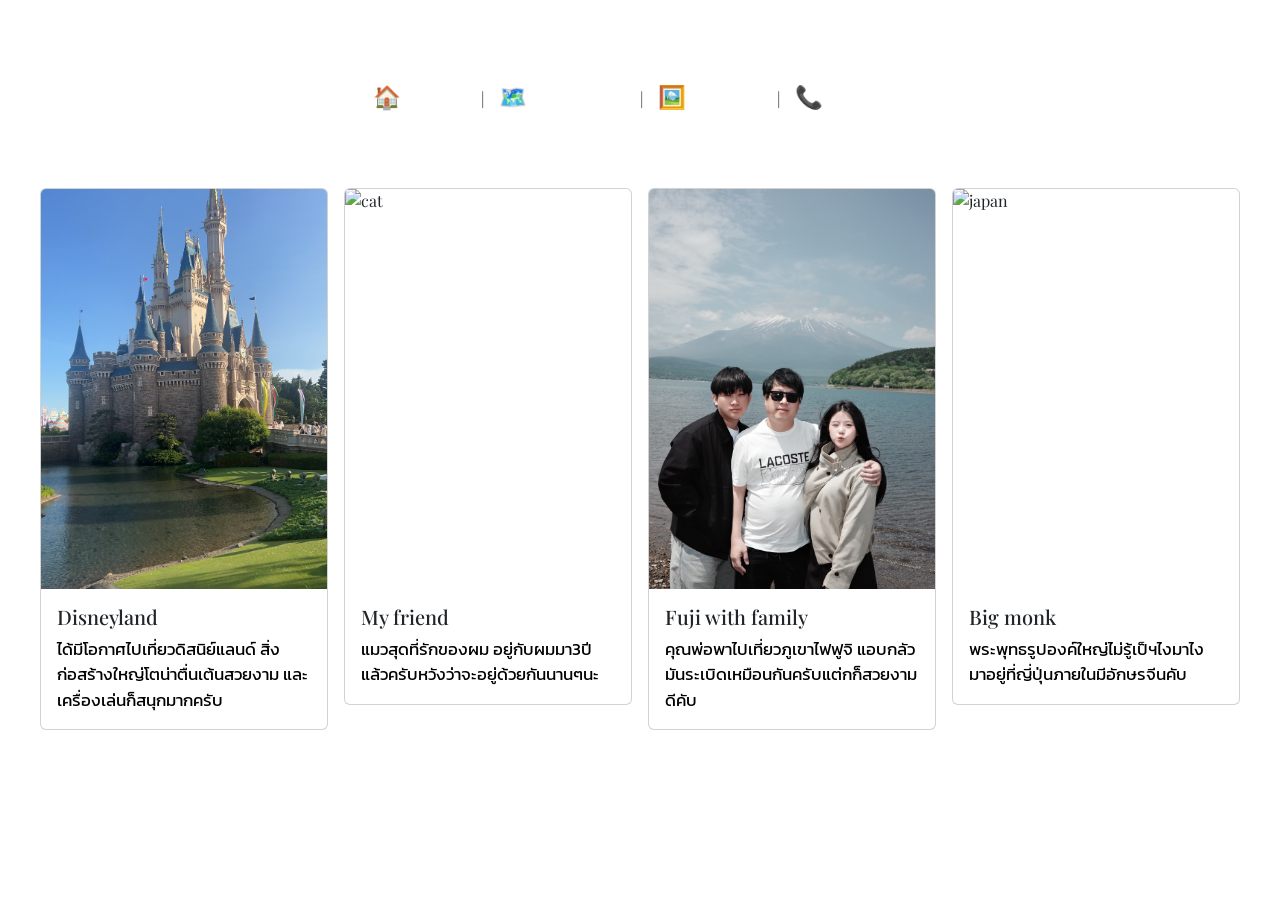
==== gallery.html @ c1791a15 "finished" ====
<!DOCTYPE html>
<html lang="en">
  <head>
    <meta charset="UTF-8" />
    <meta name="viewport" content="width=device-width, initial-scale=1.0" />
    <link
      href="https://cdn.jsdelivr.net/npm/bootstrap@5.0.2/dist/css/bootstrap.min.css"
      rel="stylesheet"
      integrity="sha384-EVSTQN3/azprG1Anm3QDgpJLIm9Nao0Yz1ztcQTwFspd3yD65VohhpuuCOmLASjC"
      crossorigin="anonymous"
    />
    <script
      src="https://cdn.jsdelivr.net/npm/bootstrap@5.3.0/dist/js/bootstrap.bundle.min.js"
      integrity="sha384-geWF76RCwLtnZ8qwWowPQNguL3RmwHVBC9FhGdlKrxdiJJigb/j/68SIy3Te4Bkz"
      crossorigin="anonymous"
    ></script>
    <link rel="stylesheet" href="style.css" />
    <title>My Portfolio - Gallery</title>
  </head>
  <body>
      <h2 class="center-header mt-4">My Portfolio</h2> 
    <p class="text-center">
      <a href="index.html" class="nav-link-custom">🏠 Home</a> |
      <a href="favorites.html" class="nav-link-custom">🗺️ Favorites</a> |
      <a href="gallery.html" class="nav-link-custom">🖼️ Gallery</a> |
      <a href="contact.html" class="nav-link-custom">📞 Contact</a>
    </p>
    
    <p class="text-center fs-3 text-white">Gallery</p>

    <div class="d-flex gap-3 justify-content-center flex-wrap align-items-start pb-5">
      
      <div class="card" style="width: 18rem">
        <img src="img/disney.JPG" class="card-img-top gallery-img" alt="big monk" />
        <div class="card-body">
          <h5 class="card-title">Disneyland</h5>
          <p class="card-text normal-text">
           ได้มีโอกาศไปเที่ยวดิสนิย์แลนด์ สิ่งก่อสร้างใหญ่โตน่าตื่นเต้นสวยงาม และเครื่องเล่นก็สนุกมากครับ
          </p>
        </div>
      </div>

      <div class="card" style="width: 18rem">
        <img src="img/cat.HEIC" class="card-img-top gallery-img" alt="cat" />
        <div class="card-body">
          <h5 class="card-title">My friend</h5>
          <p class="card-text normal-text">แมวสุดที่รักของผม อยู่กับผมมา3ปีแล้วครับหวังว่าจะอยู่ด้วยกันนานๆนะ</p>
        </div>
      </div>

      <div class="card" style="width: 18rem">
        <img src="img/IMG_7247.JPG" class="card-img-top gallery-img" alt="disney" />
        <div class="card-body">
          <h5 class="card-title">Fuji with family</h5>
          <p class="card-text normal-text">คุณพ่อพาไปเที่ยวภูเขาไฟฟูจิ แอบกลัวมันระเบิดเหมือนกันครับแต่กก็สวยงามดีคับ</p>
        </div>
      </div>

      <div class="card" style="width: 18rem">
        <img src="img/monk.HEIC" class="card-img-top gallery-img" alt="japan" />
        <div class="card-body">
          <h5 class="card-title">Big monk</h5>
          <p class="card-text normal-text">
            พระพุทธรูปองค์ใหญ่ไม่รู้เป็ฯไงมาไง มาอยู่ที่ญี่ปุ่นภายในมีอักษรจีนคับ
          </p>
        </div>
      </div>
    </div>
  </body>
</html>
---- style.css ----
@import url('https://fonts.googleapis.com/css2?family=Playfair+Display:ital,wght@0,400..900;1,400..900&display=swap');
@import url('https://fonts.googleapis.com/css2?family=Kanit:wght@300;400;500;700&display=swap');

.center-header {
  color: white;
  text-align: center;
  font-style: italic;
  font-size: 2.5rem;
  font-family: 'Playfair Display', sans-serif;
}

body {
  font-family: 'Playfair Display', sans-serif;
  background-image: url('https://images.unsplash.com/photo-1578637387939-43c525550085?q=80&w=2070&auto=format&fit=crop');
  background-size: cover;
  background-position: center;
  background-repeat: no-repeat; 
  background-attachment: fixed;
}

.profile-img {
  width: 130px;
  height: 130px;
  border-radius: 50%;
  object-fit: cover;
}

.text-box {
  font-family: 'Kanit', sans-serif; 
  font-size: 17px;
  color: whitesmoke;
  margin-bottom: 0;
}
.normal-text {
  font-family: 'Kanit', sans-serif; 
  font-size: 17px;
  color: rgb(0, 0, 0);
  margin-bottom: 0;
}
.nav-link-custom {
  color: white;
  text-decoration: none;
  font-size: 1.4rem;
  margin: 0 10px;
}
.nav-link-custom:hover {
  color: cornsilk;
}

.gallery-img {
  width: 100%;        
  height: 400px;      
  object-fit: cover;  
}

.d-flex.justify-content-center.gap-5.fw-bold.my-4 a {
  color: white;
  text-decoration: none;
}
.d-flex.justify-content-center.gap-5.fw-bold.my-4 a:hover {
  color: lightgray;
}
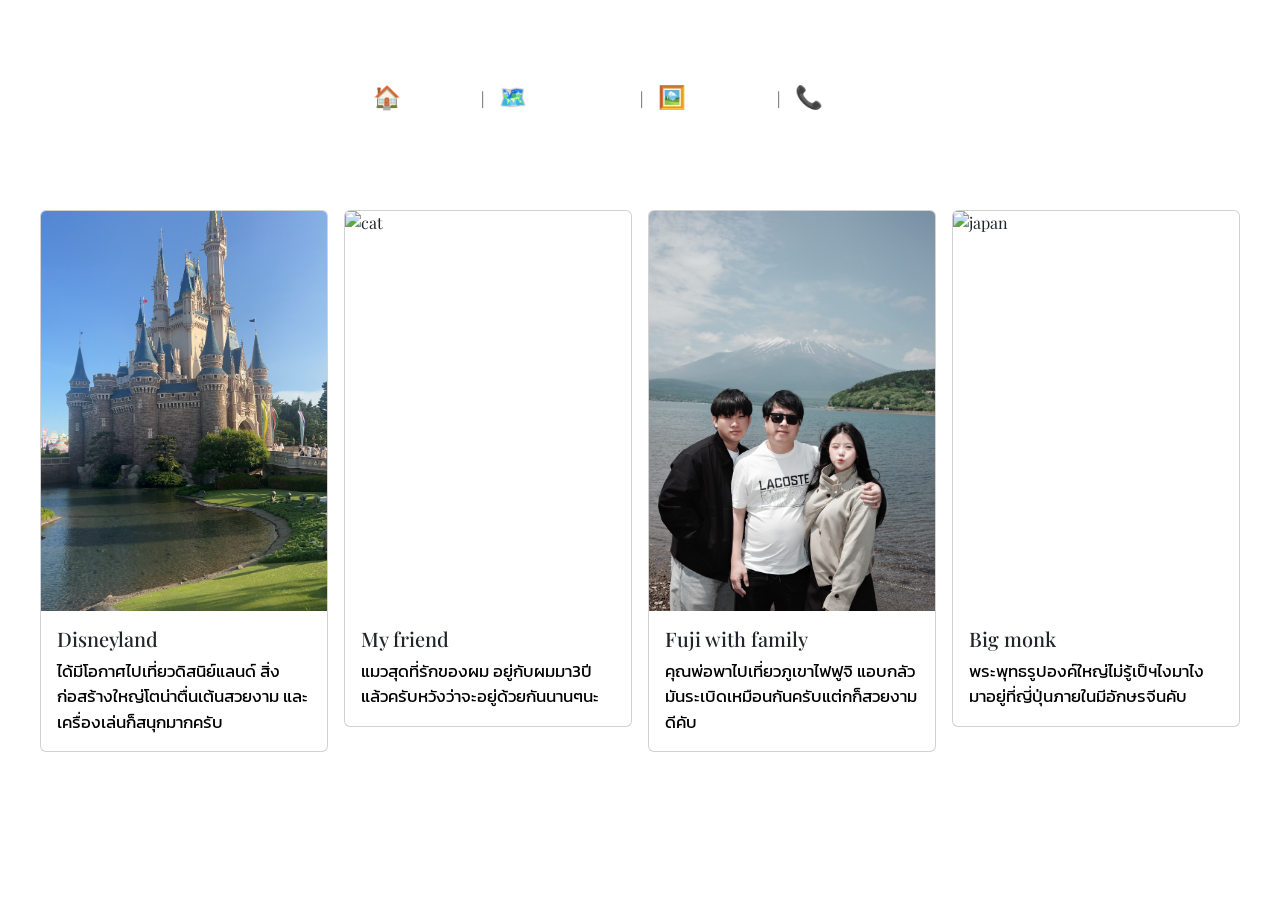
==== commit e632b3a0: "finised" ====
--- a/gallery.html
+++ b/gallery.html
@@ -26,7 +26,7 @@
       <a href="contact.html" class="nav-link-custom">📞 Contact</a>
     </p>
     
-    <p class="text-center fs-3 text-white">Gallery</p>
+    <h3 class="center-header my-4">Gallery</h3>
 
     <div class="d-flex gap-3 justify-content-center flex-wrap align-items-start pb-5">
       
